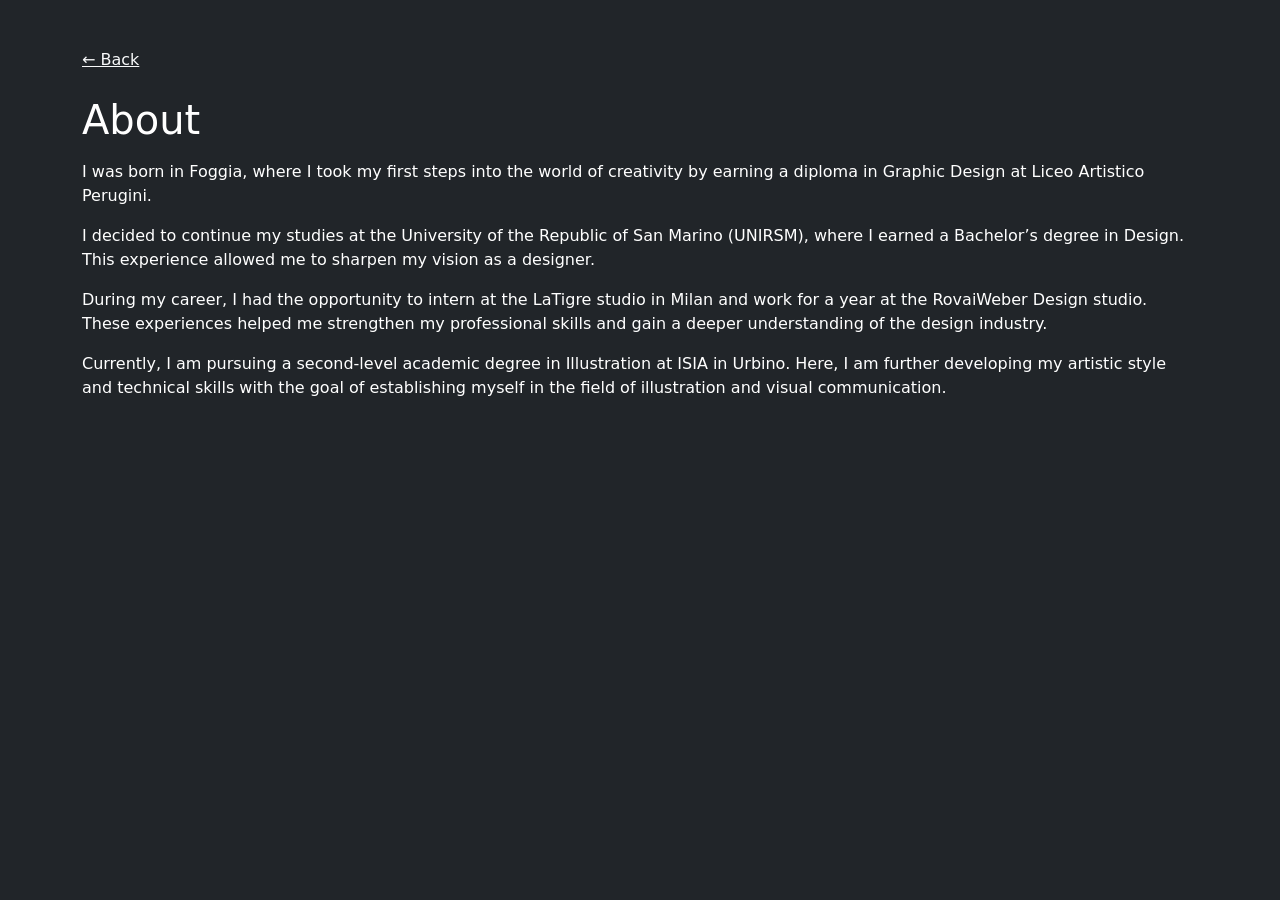
==== about.html @ 00c08c94 "Primo Upload" ====
<!DOCTYPE html>
<html lang="it">
<head>
  <meta charset="UTF-8" />
  <meta name="viewport" content="width=device-width, initial-scale=1" />
  <title>About - Giuseppe Oliveri</title>

  <link href="https://cdn.jsdelivr.net/npm/bootstrap@5.3.3/dist/css/bootstrap.min.css" rel="stylesheet" />
</head>
<body class="bg-dark text-white min-vh-100">
  <div class="container py-5">
    <a href="index.html" class="link-light text-decoration-underline">&larr; Back</a>
    <h1 class="mt-4 mb-3">About</h1>
    <p>I was born in Foggia, where I took my first steps into the world of creativity by earning a diploma in Graphic Design at Liceo Artistico Perugini.</p>
    <p>I decided to continue my studies at the University of the Republic of San Marino (UNIRSM), where I earned a Bachelor’s degree in Design. This experience allowed me to sharpen my vision as a designer.</p>
    <p>During my career, I had the opportunity to intern at the LaTigre studio in Milan and work for a year at the RovaiWeber Design studio. These experiences helped me strengthen my professional skills and gain a deeper understanding of the design industry.</p>
    <p>Currently, I am pursuing a second-level academic degree in Illustration at ISIA in Urbino. Here, I am further developing my artistic style and technical skills with the goal of establishing myself in the field of illustration and visual communication.</p>
  </div>
</body>
</html>
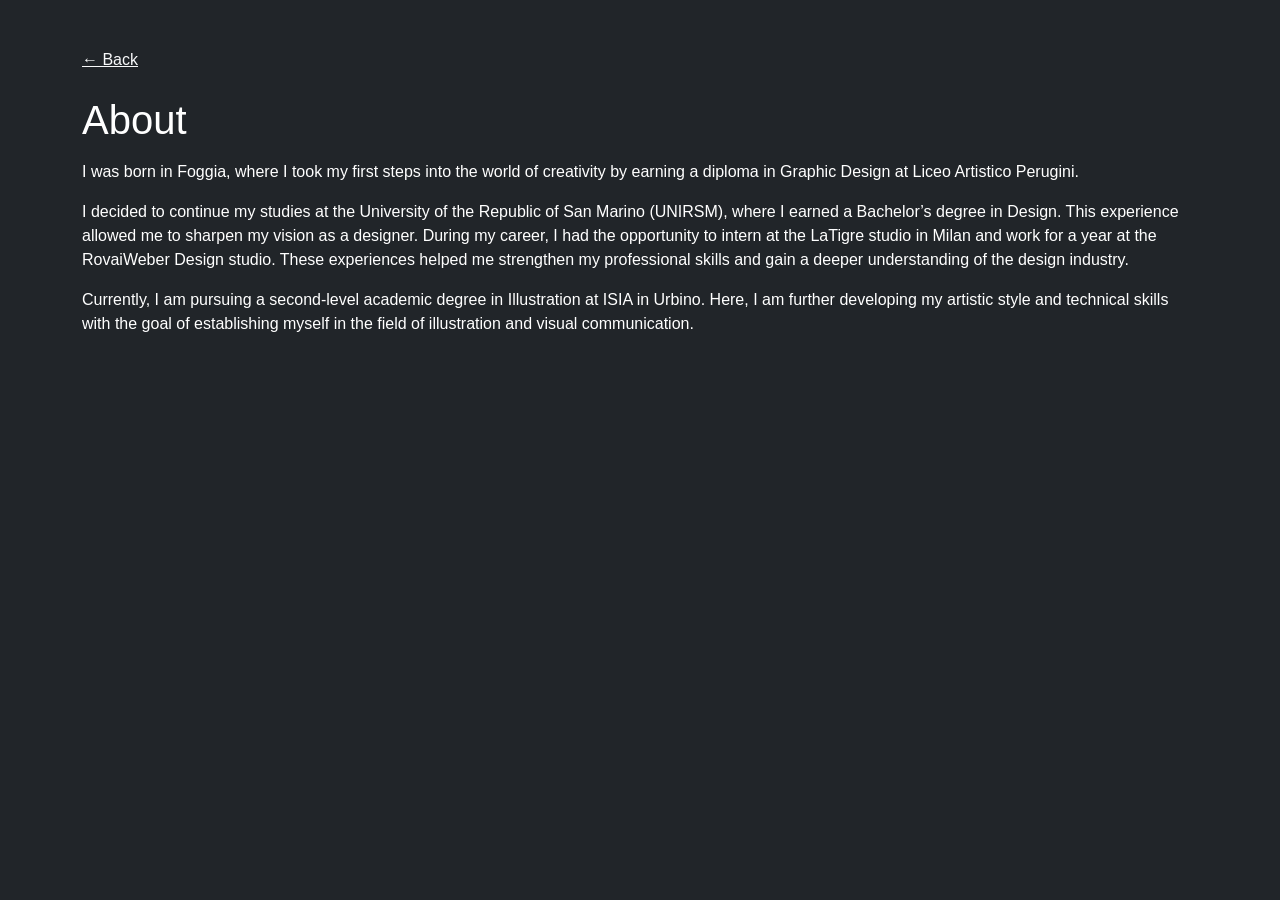
==== commit 7f8d4687: "23 Nov 2025 Liquid Glass Update" ====
--- a/about.html
+++ b/about.html
@@ -1,20 +1,31 @@
 <!DOCTYPE html>
 <html lang="it">
+
 <head>
   <meta charset="UTF-8" />
   <meta name="viewport" content="width=device-width, initial-scale=1" />
+  <meta name="description" content="About Giuseppe Oliveri - Graphic Designer e Illustratore" />
   <title>About - Giuseppe Oliveri</title>
 
   <link href="https://cdn.jsdelivr.net/npm/bootstrap@5.3.3/dist/css/bootstrap.min.css" rel="stylesheet" />
+  <link rel="stylesheet" href="style.css" />
 </head>
+
 <body class="bg-dark text-white min-vh-100">
   <div class="container py-5">
     <a href="index.html" class="link-light text-decoration-underline">&larr; Back</a>
     <h1 class="mt-4 mb-3">About</h1>
-    <p>I was born in Foggia, where I took my first steps into the world of creativity by earning a diploma in Graphic Design at Liceo Artistico Perugini.</p>
-    <p>I decided to continue my studies at the University of the Republic of San Marino (UNIRSM), where I earned a Bachelor’s degree in Design. This experience allowed me to sharpen my vision as a designer.</p>
-    <p>During my career, I had the opportunity to intern at the LaTigre studio in Milan and work for a year at the RovaiWeber Design studio. These experiences helped me strengthen my professional skills and gain a deeper understanding of the design industry.</p>
-    <p>Currently, I am pursuing a second-level academic degree in Illustration at ISIA in Urbino. Here, I am further developing my artistic style and technical skills with the goal of establishing myself in the field of illustration and visual communication.</p>
+    <p>I was born in Foggia, where I took my first steps into the world of creativity by earning a diploma in Graphic
+      Design at Liceo Artistico Perugini.</p>
+    <p>I decided to continue my studies at the University of the Republic of San Marino (UNIRSM), where I earned a
+      Bachelor’s degree in Design. This experience allowed me to sharpen my vision as a designer.
+      During my career, I had the opportunity to intern at the LaTigre studio in Milan and work for a year at the
+      RovaiWeber Design studio. These experiences helped me strengthen my professional skills and gain a deeper
+      understanding of the design industry.</p>
+    <p>Currently, I am pursuing a second-level academic degree in Illustration at ISIA in Urbino. Here, I am further
+      developing my artistic style and technical skills with the goal of establishing myself in the field of
+      illustration and visual communication.</p>
   </div>
 </body>
-</html>
+
+</html>
--- a/style.css
+++ b/style.css
@@ -0,0 +1,246 @@
+:root {
+  --bg: #fff;
+  --text: #000;
+  --font: "Helvetica Neue", Arial, sans-serif;
+}
+
+html,
+body {
+  margin: 0;
+  padding: 0;
+  height: 100%;
+  font-family: var(--font);
+  font-weight: 500;
+  /* Helvetica Medium */
+  background: var(--text);
+  /* Sfondo pagina nero */
+  color: var(--bg);
+}
+
+body.homepage {
+  overflow: hidden;
+}
+
+/* === HEADER A PILLOLA === */
+header {
+  z-index: 1030;
+}
+
+/* Il contenitore nero della pillola */
+.pill-nav {
+  background: rgba(0, 0, 0, 0.6);
+  /* Semi-transparent black */
+  backdrop-filter: blur(20px);
+  /* Liquid glass blur */
+  -webkit-backdrop-filter: blur(20px);
+  border: 1px solid rgba(255, 255, 255, 0.1);
+  /* Subtle border */
+  border-radius: 50px;
+  padding: 5px;
+  flex-wrap: wrap;
+  justify-content: center;
+  position: relative;
+  /* Needed for absolute positioning of the background */
+  box-shadow: 0 4px 30px rgba(0, 0, 0, 0.1);
+}
+
+/* The sliding background pill */
+/* The sliding background pill */
+.nav-background {
+  position: absolute;
+  background: rgba(255, 255, 255, 0.15);
+  /* More subtle white glass */
+  backdrop-filter: blur(10px);
+  /* Glass effect */
+  -webkit-backdrop-filter: blur(10px);
+  border: 1px solid rgba(255, 255, 255, 0.1);
+  border-radius: 50px;
+  z-index: 0;
+  /* Behind the text */
+  transition: all 0.3s cubic-bezier(0.25, 0.8, 0.25, 1);
+  /* Smooth easing */
+  top: 0;
+  left: 0;
+  /* Width/Height/Transform set by JS */
+  opacity: 0;
+  /* Hidden initially until JS sets it */
+  box-shadow: 0 2px 10px rgba(0, 0, 0, 0.1);
+}
+
+/* I singoli link */
+.pill-nav-item {
+  font-family: var(--font);
+  font-weight: 500;
+  letter-spacing: 0.03em;
+  text-decoration: none;
+  color: var(--bg);
+  /* Testo bianco */
+  padding: 0.6rem 1.2rem;
+  border-radius: 50px;
+  transition: color 0.3s ease;
+  white-space: nowrap;
+  position: relative;
+  z-index: 1;
+  /* Above the background pill */
+  background: transparent !important;
+  /* Remove individual backgrounds */
+}
+
+/* Il link "attivo" (gestito ora via JS per il background, ma teniamo lo stile del testo) */
+.pill-nav-item.active {
+  color: var(--bg);
+  /* Testo bianco come richiesto */
+  font-weight: 600;
+  text-shadow: 0 1px 3px rgba(0, 0, 0, 0.5);
+  /* Ombra per leggibilità */
+}
+
+/* Effetto hover per i link non attivi */
+.pill-nav-item:hover {
+  color: var(--bg);
+  /* Testo bianco */
+  text-shadow: 0 1px 3px rgba(0, 0, 0, 0.5);
+  /* Ombra per leggibilità */
+}
+
+
+/* === CAROUSEL FULLSCREEN === */
+.carousel-item img,
+.carousel-item video {
+  object-fit: contain;
+  width: 100vw;
+  height: 100vh;
+  background: var(--text);
+  /* Sfondo nero fisso */
+  display: block;
+  margin: 0 auto;
+}
+
+/* === MODAL "ABOUT" (Schermo intero) === */
+.about-modal-content {
+  background: var(--bg);
+  /* Sfondo bianco */
+  color: var(--text);
+  /* Testo nero */
+  border: 0;
+  border-radius: 0;
+  /* Assicura che la nav-bar interna sia sopra */
+  position: relative;
+}
+
+/* Testo "About" dentro il modal */
+.about-text-container {
+  text-align: left;
+  /* Left aligned text */
+  padding: 2rem;
+  font-weight: 500;
+}
+
+.about-text-container .display-6 {
+  font-size: 1.5rem;
+  /* Reduced desktop size (default is ~2.5rem) */
+}
+
+/* Animazione del modal (slide da sotto) */
+.modal.fade .modal-dialog {
+  transition: transform 0.4s ease-out;
+  transform: translateY(100%);
+}
+
+.modal.show .modal-dialog {
+  transform: translateY(0);
+}
+
+/* === CAROUSEL CONTROLS (Liquid Glass) === */
+.carousel-control-prev,
+.carousel-control-next {
+  width: 50px;
+  height: 50px;
+  background: rgba(255, 255, 255, 0.15);
+  backdrop-filter: blur(10px);
+  -webkit-backdrop-filter: blur(10px);
+  border: 1px solid rgba(255, 255, 255, 0.1);
+  border-radius: 50%;
+  top: 50%;
+  transform: translateY(-50%);
+  opacity: 0.8;
+  transition: all 0.3s ease;
+  margin: 0 20px;
+}
+
+.carousel-control-prev:hover,
+.carousel-control-next:hover {
+  background: rgba(255, 255, 255, 0.3);
+  opacity: 1;
+}
+
+.carousel-control-prev-icon,
+.carousel-control-next-icon {
+  width: 1.5rem;
+  height: 1.5rem;
+}
+
+
+/* === RESPONSIVE === */
+@media (max-width: 576px) {
+
+  /* Move header to bottom on mobile */
+  header.position-fixed {
+    top: auto !important;
+    bottom: 20px;
+  }
+
+  /* Adjust pill nav for mobile */
+  .pill-nav {
+    padding: 8px 15px;
+    gap: 5px;
+    /* Ensure buttons are separate */
+  }
+
+  /* Su mobile, riduci il padding dei link */
+  .pill-nav-item {
+    padding: 0.6rem 1rem;
+    /* Consistent padding */
+    font-size: 1.2rem;
+    /* Base size */
+    display: inline-flex;
+    align-items: center;
+    justify-content: center;
+    height: 44px;
+    /* Fixed height for buttons */
+    min-width: 44px;
+    /* Fixed width for icon buttons */
+  }
+
+  /* Fix icon sizing specifically */
+  .pill-nav-item i {
+    font-size: 1.3rem;
+    /* Force consistent icon size */
+    line-height: 1;
+    display: block;
+  }
+
+  /* Specific fix for the mail icon */
+  .bi-envelope {
+    font-size: 1.3rem;
+    /* Match other icons */
+    transform: translateY(-1px);
+  }
+
+  /* Dimensione testo nel modal "About" */
+  .about-text-container .display-6 {
+    font-size: 1.25rem;
+    /* Reduced from 1.75rem */
+    line-height: 1.5;
+    text-align: left;
+    /* Ensure left alignment on mobile too */
+  }
+
+  /* Adjust carousel buttons on mobile */
+  .carousel-control-prev,
+  .carousel-control-next {
+    width: 40px;
+    height: 40px;
+    margin: 0 10px;
+  }
+}
